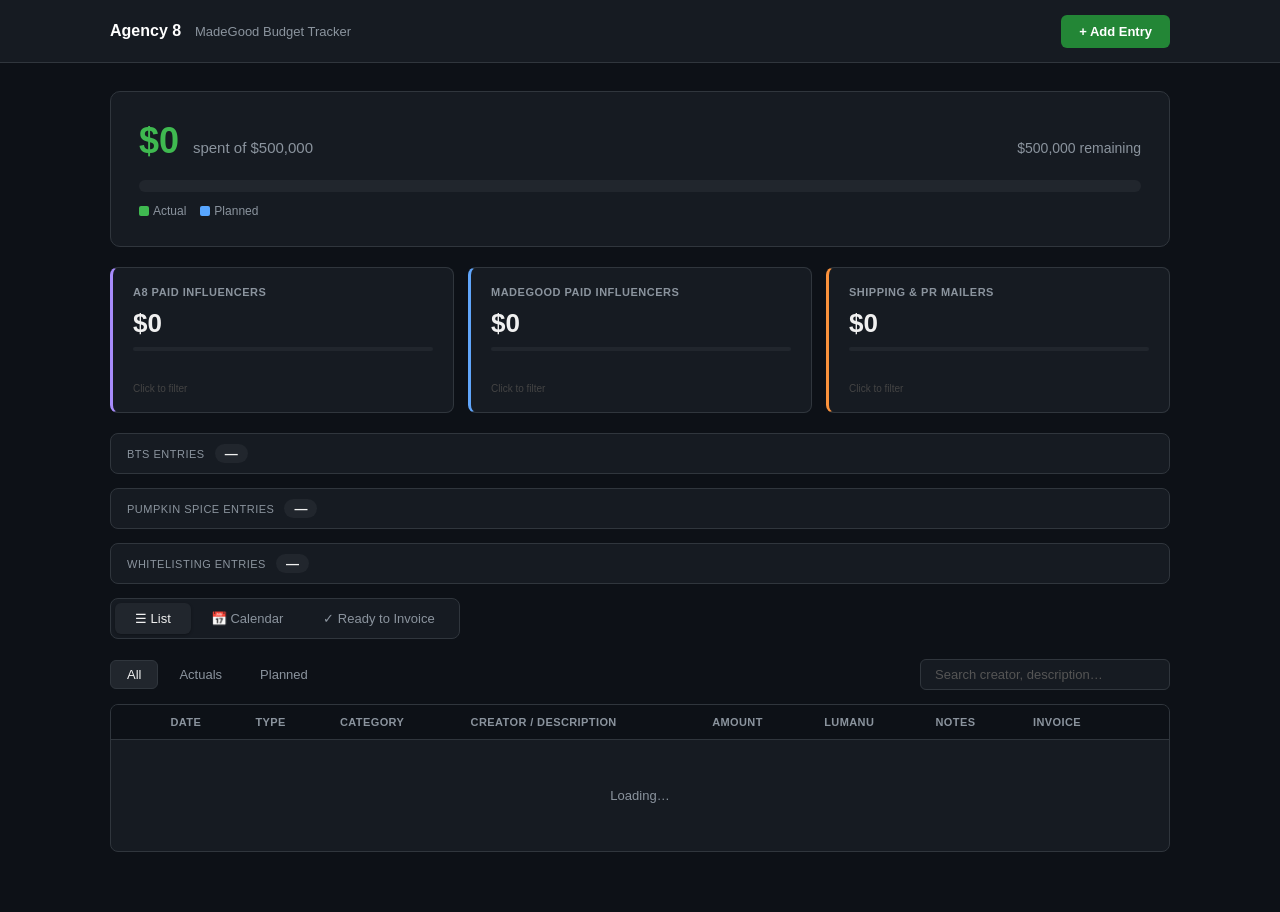
==== docs/index.html @ 58f73e16 "Replace Lumanu CSV export with direct API send Send to Lumanu now calls the new budget-tracker-luman" ====
<!DOCTYPE html>
<html lang="en">
<head>
  <meta charset="utf-8">
  <meta name="viewport" content="width=device-width, initial-scale=1">
  <title>MadeGood — Budget Tracker</title>
  <link rel="stylesheet" href="style.css">
</head>
<body>
<div class="app">

  <header class="header">
    <div class="header-inner">
      <div class="header-left">
        <span class="logo">Agency 8</span>
        <span class="logo-sub">MadeGood Budget Tracker</span>
      </div>
      <button class="btn-add" id="btn-add-entry">+ Add Entry</button>
    </div>
  </header>

  <div class="container">

    <!-- Budget bar -->
    <div class="budget-card">
      <div class="budget-top">
        <div>
          <span class="budget-num" id="total-spent">$0</span>
          <span class="budget-of">spent of $500,000</span>
        </div>
        <span class="budget-rem" id="total-remaining">$500,000 remaining</span>
      </div>
      <div class="progress-track">
        <div class="progress-fill actual" id="progress-actual" style="width:0%"></div>
        <div class="progress-fill planned" id="progress-planned" style="width:0%"></div>
      </div>
      <div class="legend">
        <span class="legend-dot actual"></span> Actual &nbsp;&nbsp;
        <span class="legend-dot planned"></span> Planned <span id="legend-planned-amt" style="color:#58a6ff;font-size:12px;font-weight:600"></span>
      </div>
    </div>

    <!-- DocuSign inbox (pending review) -->
    <div class="budget-card hidden" id="inbox-section" style="border:1px solid #d29922;background:#1c1607">
      <div style="font-weight:700;margin-bottom:2px">📥 Needs Review <span id="inbox-count" style="color:#d29922"></span></div>
      <div style="color:#8b949e;font-size:12px;margin-bottom:6px">Executed DocuSign contracts waiting to be logged. Click <strong>Assign + add</strong> to set the campaign &amp; amount and post it to the budget.</div>
      <div id="inbox-list"></div>
    </div>

    <!-- Category cards -->
    <div class="cat-grid">
      <div class="cat-card a8"   id="cc-a8_paid"       data-cat="a8_paid">
        <div class="cc-label">A8 Paid Influencers</div>
        <div class="cc-num"   id="cat-a8_paid-actual">$0</div>
        <div class="cc-bar-wrap"><div class="cc-bar-fill" id="cat-a8_paid-bar" style="width:0%"></div></div>
        <div class="cc-plan"  id="cat-a8_paid-planned"></div>
        <div class="cc-hint">Click to filter</div>
      </div>
      <div class="cat-card mg"   id="cc-madegood_paid"  data-cat="madegood_paid">
        <div class="cc-label">MadeGood Paid Influencers</div>
        <div class="cc-num"   id="cat-madegood_paid-actual">$0</div>
        <div class="cc-bar-wrap"><div class="cc-bar-fill" id="cat-madegood_paid-bar" style="width:0%"></div></div>
        <div class="cc-plan"  id="cat-madegood_paid-planned"></div>
        <div class="cc-hint">Click to filter</div>
      </div>
      <div class="cat-card ship" id="cc-shipping"       data-cat="shipping">
        <div class="cc-label">Shipping &amp; PR Mailers</div>
        <div class="cc-num"   id="cat-shipping-actual">$0</div>
        <div class="cc-bar-wrap"><div class="cc-bar-fill" id="cat-shipping-bar" style="width:0%"></div></div>
        <div class="cc-plan"  id="cat-shipping-planned"></div>
        <div class="cc-hint">Click to filter</div>
      </div>
    </div>

    <!-- BTS tally -->
    <div class="bts-tally">
      <span class="bts-label">BTS entries</span>
      <span class="bts-count" id="bts-count">—</span>
      <span class="bts-amt" id="bts-amt"></span>
    </div>

    <!-- Pumpkin Spice tally -->
    <div class="bts-tally">
      <span class="bts-label">Pumpkin Spice entries</span>
      <span class="bts-count" id="ps-count">—</span>
      <span class="bts-amt" id="ps-amt"></span>
    </div>

    <!-- Whitelisting tally -->
    <div class="bts-tally">
      <span class="bts-label">Whitelisting entries</span>
      <span class="bts-count" id="wl-count">—</span>
      <span class="bts-amt" id="wl-amt"></span>
    </div>

    <!-- Active filter banner -->
    <div class="filter-banner hidden" id="filter-banner">
      Showing: <strong id="filter-banner-label"></strong>
      <button class="filter-clear" id="filter-clear">✕ Clear filter</button>
    </div>

    <!-- View toggle -->
    <div class="view-toggle">
      <button class="vt-btn active" data-view="table" id="vt-table">☰ List</button>
      <button class="vt-btn"        data-view="calendar" id="vt-calendar">📅 Calendar</button>
      <button class="vt-btn"        data-view="invoice"  id="vt-invoice">✓ Ready to Invoice</button>
    </div>

    <!-- LIST VIEW -->
    <div id="view-table">
      <div class="toolbar">
        <div class="type-tabs">
          <button class="ttab active" data-filter="all">All</button>
          <button class="ttab" data-filter="actual">Actuals</button>
          <button class="ttab" data-filter="planned">Planned</button>
        </div>
        <input type="search" id="search-input" class="search-box" placeholder="Search creator, description…">
      </div>

      <!-- Lumanu bulk export bar -->
      <div class="lumanu-export-bar hidden" id="lumanu-export-bar">
        <span id="lumanu-export-count">0 selected</span>
        <button class="btn-sec" id="btn-clear-selection">Clear</button>
        <button class="btn-pri" id="btn-export-lumanu">⬇ Send to Lumanu</button>
      </div>

      <div class="table-wrap">
        <table class="tbl">
          <thead>
            <tr>
              <th></th>
              <th class="sh" data-col="date">Date</th>
              <th class="sh" data-col="entry_type">Type</th>
              <th class="sh" data-col="category">Category</th>
              <th>Creator / Description</th>
              <th class="sh" data-col="amount">Amount</th>
              <th>Lumanu</th>
              <th>Notes</th>
              <th>Invoice</th>
              <th></th>
            </tr>
          </thead>
          <tbody id="entries-tbody">
            <tr><td colspan="10" class="empty-cell">Loading…</td></tr>
          </tbody>
        </table>
      </div>
    </div>

    <!-- CALENDAR VIEW -->
    <div id="view-calendar" class="hidden">
      <div class="cal-nav-row">
        <button class="cal-btn" id="cal-prev">← Prev</button>
        <span class="cal-month-label" id="cal-title"></span>
        <button class="cal-btn" id="cal-next">Next →</button>
      </div>
      <div class="cal-key">
        <span class="cal-dot a8_paid">A8 Paid Influencers</span>
        <span class="cal-dot madegood_paid">MadeGood Paid Influencers</span>
        <span class="cal-dot shipping">Shipping &amp; PR Mailers</span>
        <span class="cal-key-dim">Dimmed = planned only</span>
      </div>
      <div class="cal-dow-row">
        <div>Sun</div><div>Mon</div><div>Tue</div><div>Wed</div>
        <div>Thu</div><div>Fri</div><div>Sat</div>
      </div>
      <div class="cal-grid" id="cal-days"></div>
      <div class="cal-detail hidden" id="cal-detail">
        <div class="cal-detail-hdr">
          <span id="cal-detail-date"></span>
          <button class="cal-close" id="cal-detail-close">✕</button>
        </div>
        <table class="tbl">
          <thead>
            <tr><th>Type</th><th>Category</th><th>Creator / Description</th><th>Amount</th><th>Notes</th></tr>
          </thead>
          <tbody id="cal-detail-tbody"></tbody>
        </table>
      </div>
    </div>

    <!-- INVOICE VIEW -->
    <div id="view-invoice" class="hidden">
      <div class="invoice-summary" id="invoice-summary"></div>
      <div class="table-wrap">
        <table class="tbl">
          <thead>
            <tr>
              <th class="sh" data-col="date">Date</th>
              <th class="sh" data-col="category">Category</th>
              <th>Creator / Description</th>
              <th class="sh" data-col="amount">Amount</th>
              <th>Notes</th>
              <th></th>
            </tr>
          </thead>
          <tbody id="invoice-tbody">
            <tr><td colspan="6" class="empty-cell">No entries marked ready to invoice.</td></tr>
          </tbody>
        </table>
      </div>
    </div>

  </div>

  <!-- Add Entry Modal -->
  <div class="overlay hidden" id="modal-overlay">
    <div class="modal">
      <div class="modal-hdr">
        <h3 id="modal-title">Add Entry</h3>
        <button class="modal-x" id="modal-close">✕</button>
      </div>
      <form id="entry-form">
        <div class="form-row">
          <div class="fld">
            <label>Date</label>
            <input type="date" id="f-date" required>
          </div>
          <div class="fld">
            <label>Type</label>
            <select id="f-type" required>
              <option value="actual">Actual</option>
              <option value="planned">Planned</option>
            </select>
          </div>
        </div>
        <div class="fld">
          <label>Category</label>
          <select id="f-category" required>
            <option value="">— select —</option>
            <option value="a8_paid">A8 Paid Influencers</option>
            <option value="madegood_paid">MadeGood Paid Influencers</option>
            <option value="shipping">Shipping &amp; PR Mailers</option>
          </select>
        </div>
        <div class="fld" id="field-handle">
          <label>Creator Handle</label>
          <input type="text" id="f-handle" placeholder="@username">
        </div>
        <div class="fld">
          <label>Description</label>
          <input type="text" id="f-description" placeholder="e.g. Wave 1 PR mailers…">
        </div>
        <div class="fld">
          <label>Amount ($)</label>
          <input type="number" id="f-amount" min="0" step="0.01" required placeholder="0.00">
        </div>
        <div class="fld">
          <label>Notes <span style="font-weight:400;text-transform:none;font-size:10px">(optional)</span></label>
          <textarea id="f-notes" rows="2" placeholder="Any extra context…"></textarea>
        </div>
        <div id="field-lumanu">
          <div class="fld">
            <label>Lumanu Billing ID <span style="font-weight:400;text-transform:none;font-size:10px">(Lumanu ID or billing email)</span></label>
            <input type="text" id="f-billing-id" placeholder="LU5231USHA or creator@email.com">
          </div>
          <div class="form-row">
            <div class="fld">
              <label>Due Date</label>
              <input type="date" id="f-due-date">
            </div>
            <div class="fld">
              <label>PO # <span style="font-weight:400;text-transform:none;font-size:10px">(optional)</span></label>
              <input type="text" id="f-po" placeholder="14512">
            </div>
          </div>
          <div class="fld">
            <label>Lumanu Status</label>
            <select id="f-lumanu-status">
              <option value="not_sent">Not Sent</option>
              <option value="needs_approval">Needs Approval</option>
              <option value="approved">Approved</option>
              <option value="pending">Pending</option>
              <option value="issued">Issued</option>
              <option value="canceled">Canceled</option>
            </select>
          </div>
        </div>
        <div class="modal-footer">
          <button type="button" class="btn-sec" id="btn-cancel">Cancel</button>
          <button type="submit" class="btn-pri" id="btn-submit">Add Entry</button>
        </div>
      </form>
    </div>
  </div>

  <!-- Convert to Actual -->
  <div class="overlay hidden" id="convert-overlay">
    <div class="modal modal-sm">
      <div class="modal-hdr">
        <h3>Convert to Actual</h3>
        <button class="modal-x" id="convert-close">✕</button>
      </div>
      <p style="color:#8b949e;font-size:13px;margin-bottom:16px">Planned: <strong id="convert-planned-amt" style="color:#58a6ff"></strong></p>
      <div class="fld">
        <label>Actual Amount ($)</label>
        <input type="number" id="convert-amount" min="0" step="0.01" placeholder="0.00">
        <div id="convert-diff" class="convert-diff"></div>
      </div>
      <div class="modal-footer">
        <button class="btn-sec" id="convert-cancel">Cancel</button>
        <button class="btn-pri" id="convert-confirm">Mark as Actual</button>
      </div>
    </div>
  </div>

  <!-- Delete confirm -->
  <div class="overlay hidden" id="delete-overlay">
    <div class="modal modal-sm">
      <div class="modal-hdr"><h3>Delete this entry?</h3></div>
      <p style="color:#8b949e;font-size:13px;margin-bottom:20px">This cannot be undone.</p>
      <div class="modal-footer">
        <button class="btn-sec" id="delete-cancel">Cancel</button>
        <button class="btn-danger" id="delete-confirm">Delete</button>
      </div>
    </div>
  </div>

</div>
<script src="config.js"></script>
<script src="app.js"></script>
</body>
</html>
---- docs/style.css ----
* { box-sizing: border-box; margin: 0; padding: 0; }

body {
  background: #0d1117;
  color: #f0f0f0;
  font-family: -apple-system, BlinkMacSystemFont, 'Segoe UI', sans-serif;
  font-size: 14px;
  min-height: 100vh;
}

.container {
  max-width: 1100px;
  margin: 0 auto;
  padding: 28px 20px 60px;
}

/* ── Header ── */
.header { background: #161b22; border-bottom: 1px solid #30363d; }
.header-inner {
  max-width: 1100px; margin: 0 auto;
  display: flex; align-items: center;
  justify-content: space-between;
  height: 62px; padding: 0 20px;
}
.logo { font-size: 16px; font-weight: 700; color: #fff; }
.logo-sub { font-size: 13px; color: #8b949e; margin-left: 10px; }
.btn-add {
  background: #238636; border: none; border-radius: 6px;
  color: #fff; cursor: pointer; font-size: 13px;
  font-weight: 600; padding: 9px 18px;
  transition: background 0.15s;
}
.btn-add:hover { background: #2ea043; }

/* ── Budget card ── */
.budget-card {
  background: #161b22; border: 1px solid #30363d;
  border-radius: 10px; padding: 28px;
  margin-bottom: 20px;
}
.budget-top {
  display: flex; justify-content: space-between;
  align-items: baseline; flex-wrap: wrap;
  gap: 8px; margin-bottom: 18px;
}
.budget-num  { font-size: 36px; font-weight: 700; color: #3fb950; }
.budget-of   { font-size: 15px; color: #8b949e; margin-left: 10px; }
.budget-rem  { font-size: 14px; color: #8b949e; }
.progress-track {
  height: 12px; background: #21262d;
  border-radius: 6px; overflow: hidden;
  display: flex; margin-bottom: 12px;
}
.progress-fill { height: 100%; transition: width 0.5s ease; }
.progress-fill.actual  { background: #3fb950; }
.progress-fill.planned { background: #58a6ff; }
.legend { font-size: 12px; color: #8b949e; display: flex; align-items: center; gap: 4px; }
.legend-dot {
  display: inline-block; width: 10px; height: 10px;
  border-radius: 2px;
}
.legend-dot.actual  { background: #3fb950; }
.legend-dot.planned { background: #58a6ff; }

/* ── Category cards ── */
.cat-grid {
  display: grid; grid-template-columns: repeat(3, 1fr);
  gap: 14px; margin-bottom: 20px;
}
@media (max-width: 680px) { .cat-grid { grid-template-columns: 1fr; } }

.cat-card {
  background: #161b22; border: 1px solid #30363d;
  border-radius: 8px; padding: 18px 20px;
  border-left: 3px solid transparent;
  cursor: pointer; transition: background 0.15s, border-color 0.15s;
  position: relative;
}
.cat-card:hover { background: #1c2128; }
.cat-card.selected {
  background: #1c2128;
  outline: 2px solid #58a6ff;
  outline-offset: -1px;
}
.cat-card.a8   { border-left-color: #a78bfa; }
.cat-card.mg   { border-left-color: #60a5fa; }
.cat-card.ship { border-left-color: #fb923c; }

.cc-label {
  font-size: 11px; text-transform: uppercase;
  letter-spacing: 0.5px; color: #8b949e;
  font-weight: 600; margin-bottom: 10px;
}
.cc-num   { font-size: 26px; font-weight: 700; margin-bottom: 4px; }
.cc-plan  { font-size: 12px; color: #58a6ff; min-height: 18px; }
.cc-hint  { font-size: 10px; color: #444; margin-top: 8px; }

/* ── Filter banner ── */
.filter-banner {
  background: #0d1f3c; border: 1px solid #1d4ed8;
  border-radius: 6px; padding: 10px 16px;
  margin-bottom: 16px; font-size: 13px;
  display: flex; align-items: center; gap: 12px;
  color: #93c5fd;
}
.filter-clear {
  background: none; border: 1px solid #1d4ed8;
  border-radius: 4px; color: #93c5fd;
  cursor: pointer; font-size: 12px; padding: 3px 10px;
  margin-left: auto;
}
.filter-clear:hover { background: #1d4ed8; color: #fff; }

/* ── View toggle ── */
.view-toggle {
  display: flex; gap: 0;
  background: #161b22; border: 1px solid #30363d;
  border-radius: 8px; padding: 4px;
  width: fit-content; margin-bottom: 20px;
}
.vt-btn {
  background: none; border: none;
  border-radius: 6px; color: #8b949e;
  cursor: pointer; font-size: 13px; font-weight: 500;
  padding: 8px 20px; transition: all 0.15s;
}
.vt-btn:hover { color: #f0f0f0; }
.vt-btn.active {
  background: #21262d; color: #f0f0f0;
  box-shadow: 0 1px 3px rgba(0,0,0,0.3);
}

/* ── Toolbar ── */
.toolbar {
  display: flex; align-items: center;
  justify-content: space-between;
  gap: 12px; margin-bottom: 14px; flex-wrap: wrap;
}
.type-tabs { display: flex; gap: 4px; }
.ttab {
  background: none; border: 1px solid transparent;
  border-radius: 6px; color: #8b949e;
  cursor: pointer; font-size: 13px; padding: 6px 16px;
  transition: all 0.15s;
}
.ttab:hover { color: #f0f0f0; }
.ttab.active {
  background: #21262d; border-color: #30363d;
  color: #f0f0f0;
}
.search-box {
  background: #161b22; border: 1px solid #30363d;
  border-radius: 6px; color: #f0f0f0;
  font-size: 13px; outline: none;
  padding: 7px 14px; width: 250px;
  transition: border-color 0.15s;
}
.search-box:focus { border-color: #58a6ff; }
.search-box::placeholder { color: #555; }

/* ── Table ── */
.table-wrap {
  background: #161b22; border: 1px solid #30363d;
  border-radius: 8px; overflow-x: auto;
}
.tbl { width: 100%; border-collapse: collapse; font-size: 13px; }
.tbl th {
  background: #0d1117; color: #8b949e;
  font-size: 11px; font-weight: 600;
  letter-spacing: 0.4px; padding: 11px 16px;
  text-align: left; text-transform: uppercase;
  border-bottom: 1px solid #30363d; white-space: nowrap;
}
.tbl th.sh { cursor: pointer; user-select: none; }
.tbl th.sh:hover { color: #f0f0f0; }
.tbl th.sorted { color: #58a6ff; }
.tbl td {
  padding: 13px 16px; border-bottom: 1px solid #21262d;
  vertical-align: middle;
}
.tbl tr:last-child td { border-bottom: none; }
.tbl tr:hover td { background: #1c2128; }
.tbl tr.dim td { opacity: 0.75; }
.empty-cell {
  color: #8b949e; text-align: center;
  padding: 48px !important;
}

/* Badges */
.badge-type {
  display: inline-block; font-size: 10px; font-weight: 700;
  padding: 3px 9px; border-radius: 10px; white-space: nowrap;
}
.badge-type.actual  { background: #0d2d1a; color: #3fb950; }
.badge-type.planned { background: #0d1f3c; color: #58a6ff; }

.badge-cat {
  display: inline-block; font-size: 11px;
  padding: 3px 9px; border-radius: 4px; white-space: nowrap;
}
.badge-cat.a8_paid       { background: #2d1f5e; color: #a78bfa; }
.badge-cat.madegood_paid { background: #0f2044; color: #60a5fa; }
.badge-cat.shipping      { background: #2d1f0f; color: #fb923c; }

.handle-text { font-family: monospace; font-size: 11px; color: #8b949e; margin-right: 4px; }
.amount-actual  { font-weight: 600; }
.amount-planned { font-weight: 600; color: #58a6ff; }
.note-text      { font-size: 12px; color: #8b949e; }

.btn-del {
  background: none; border: none; color: #444;
  cursor: pointer; font-size: 14px; padding: 4px 8px; border-radius: 4px;
}
.btn-del:hover { color: #f85149; background: #2d0000; }

.btn-edit {
  background: none; border: none; color: #444;
  cursor: pointer; font-size: 13px; padding: 4px 8px; border-radius: 4px;
}
.btn-edit:hover { color: #58a6ff; background: #0d1f3c; }

.btn-convert {
  background: none; border: 1px solid #1a4429;
  border-radius: 4px; color: #3fb950;
  cursor: pointer; font-size: 11px; font-weight: 600;
  padding: 3px 8px; white-space: nowrap;
}
.btn-convert:hover { background: #0d2d1a; }

.btn-invoice {
  background: none; border: 1px solid #30363d;
  border-radius: 4px; color: #555;
  cursor: pointer; font-size: 11px; font-weight: 600;
  padding: 3px 8px; white-space: nowrap;
  transition: all 0.15s;
}
.btn-invoice:hover { border-color: #3fb950; color: #3fb950; }
.btn-invoice.invoiced {
  background: #0d2d1a; border-color: #3fb950; color: #3fb950;
}

.btn-unmark {
  background: none; border: 1px solid #30363d;
  border-radius: 4px; color: #555;
  cursor: pointer; font-size: 11px; font-weight: 600;
  padding: 3px 8px; white-space: nowrap;
  transition: all 0.15s;
}
.btn-unmark:hover { border-color: #f85149; color: #f85149; }

.invoice-summary { margin-bottom: 16px; }
.invoice-total {
  background: #0d2d1a; border: 1px solid #3fb950;
  border-radius: 8px; padding: 16px 20px;
  display: flex; align-items: center; gap: 16px;
}
.invoice-total-label { font-size: 13px; color: #8b949e; }
.invoice-total-amt   { font-size: 28px; font-weight: 700; color: #3fb950; }
.invoice-total-count { font-size: 12px; color: #8b949e; margin-left: auto; }

.convert-diff {
  font-size: 12px; font-weight: 600;
  margin-top: 6px; min-height: 18px;
}
.convert-diff.under { color: #3fb950; }
.convert-diff.over  { color: #f85149; }

.row-variance {
  font-size: 11px; font-weight: 600; margin-top: 3px;
}
.row-variance.under { color: #3fb950; }
.row-variance.over  { color: #f85149; }

.cc-bar-wrap {
  height: 4px; background: #21262d;
  border-radius: 2px; overflow: hidden;
  margin: 8px 0 6px;
}
.cc-bar-fill {
  height: 100%; background: #3fb950;
  border-radius: 2px; transition: width 0.5s ease;
}

/* ── Calendar ── */
.cal-nav-row {
  display: flex; align-items: center;
  justify-content: space-between; margin-bottom: 16px;
}
.cal-month-label { font-size: 16px; font-weight: 600; }
.cal-btn {
  background: #161b22; border: 1px solid #30363d;
  border-radius: 6px; color: #f0f0f0;
  cursor: pointer; font-size: 13px; padding: 7px 16px;
}
.cal-btn:hover { background: #1c2128; }

.cal-key {
  display: flex; align-items: center;
  gap: 10px; margin-bottom: 16px; flex-wrap: wrap;
}
.cal-key-dim { font-size: 11px; color: #555; margin-left: 4px; }

.cal-dow-row {
  display: grid; grid-template-columns: repeat(7, 1fr);
  gap: 3px; margin-bottom: 3px;
  text-align: center;
}
.cal-dow-row div {
  font-size: 11px; font-weight: 600;
  text-transform: uppercase; letter-spacing: 0.5px;
  color: #8b949e; padding: 8px 0;
}
.cal-grid {
  display: grid; grid-template-columns: repeat(7, 1fr); gap: 3px;
}
.cal-day {
  background: #161b22; border: 1px solid #30363d;
  border-radius: 6px; min-height: 90px; padding: 10px;
}
.cal-day.clickable { cursor: pointer; }
.cal-day.clickable:hover { background: #1c2128; border-color: #8b949e; }
.cal-day.is-today { border-color: #58a6ff; }
.cal-day.faded { background: #0d1117; border-color: #1a1f27; opacity: 0.35; }
.cal-day-num { font-size: 12px; font-weight: 600; color: #8b949e; margin-bottom: 6px; }
.cal-day.is-today .cal-day-num { color: #58a6ff; }
.cal-dot {
  font-size: 11px; font-weight: 600;
  padding: 2px 6px; border-radius: 3px;
  display: inline-block; margin-bottom: 3px;
}
.cal-dot.a8_paid       { background: #2d1f5e; color: #a78bfa; }
.cal-dot.madegood_paid { background: #0f2044; color: #60a5fa; }
.cal-dot.shipping      { background: #2d1f0f; color: #fb923c; }
.cal-dot.cal-dot-plan  { opacity: 0.55; }

.cal-detail {
  background: #161b22; border: 1px solid #30363d;
  border-radius: 8px; margin-top: 16px; overflow: hidden;
}
.cal-detail-hdr {
  display: flex; justify-content: space-between;
  align-items: center; padding: 14px 18px;
  border-bottom: 1px solid #30363d;
  font-weight: 600; font-size: 14px;
}
.cal-close {
  background: none; border: none;
  color: #8b949e; cursor: pointer; font-size: 14px;
}
.cal-close:hover { color: #f0f0f0; }

/* ── Modals ── */
.overlay {
  position: fixed; inset: 0;
  background: rgba(0,0,0,0.65);
  display: flex; align-items: center;
  justify-content: center; z-index: 100;
}
.modal {
  background: #161b22; border: 1px solid #30363d;
  border-radius: 10px; padding: 26px;
  width: 460px; max-width: 95vw;
  max-height: 90vh; overflow-y: auto;
}
.modal-sm { width: 360px; }
.modal-hdr {
  display: flex; justify-content: space-between;
  align-items: center; margin-bottom: 22px;
}
.modal-hdr h3 { font-size: 16px; font-weight: 600; }
.modal-x {
  background: none; border: none;
  color: #8b949e; cursor: pointer; font-size: 16px;
}
.modal-x:hover { color: #f0f0f0; }

.fld { margin-bottom: 15px; }
.form-row { display: flex; gap: 14px; }
.form-row .fld { flex: 1; }
label {
  display: block; font-size: 11px;
  color: #8b949e; text-transform: uppercase;
  letter-spacing: 0.4px; font-weight: 600; margin-bottom: 5px;
}
input, select, textarea {
  width: 100%; background: #0d1117;
  border: 1px solid #30363d; border-radius: 5px;
  color: #f0f0f0; font-size: 13px;
  padding: 8px 11px; outline: none;
  font-family: inherit;
}
input:focus, select:focus, textarea:focus { border-color: #58a6ff; }
textarea { resize: none; }
select option { background: #161b22; }
input::placeholder, textarea::placeholder { color: #555; }

.modal-footer {
  display: flex; gap: 10px;
  justify-content: flex-end; margin-top: 22px;
}
.btn-sec {
  background: none; border: 1px solid #30363d;
  border-radius: 6px; color: #8b949e;
  cursor: pointer; font-size: 13px; padding: 8px 18px;
}
.btn-sec:hover { border-color: #8b949e; color: #f0f0f0; }
.btn-pri {
  background: #238636; border: none;
  border-radius: 6px; color: #fff;
  cursor: pointer; font-size: 13px;
  font-weight: 600; padding: 8px 20px;
}
.btn-pri:hover { background: #2ea043; }
.btn-pri:disabled { background: #21262d; color: #555; cursor: not-allowed; }
.btn-danger {
  background: #b91c1c; border: none;
  border-radius: 6px; color: #fff;
  cursor: pointer; font-size: 13px;
  font-weight: 600; padding: 8px 20px;
}
.btn-danger:hover { background: #dc2626; }

.hidden { display: none !important; }

/* ── BTS tally ── */
.bts-tally {
  display: flex; align-items: center; gap: 10px;
  background: #161b22; border: 1px solid #30363d;
  border-radius: 8px; padding: 10px 16px;
  margin-bottom: 14px; font-size: 13px;
}
.bts-label { color: #8b949e; font-size: 11px; text-transform: uppercase; letter-spacing: .5px; }
.bts-count { font-weight: 700; color: #f0f0f0; background: #21262d; border-radius: 20px; padding: 2px 10px; }
.bts-amt   { color: #3fb950; font-size: 12px; }


/* ── Planned bar hover tooltip ── */
.progress-fill[data-tooltip] { position: relative; overflow: visible; cursor: pointer; }
.progress-fill[data-tooltip]::after {
  content: attr(data-tooltip);
  position: absolute;
  top: calc(100% + 8px);
  left: 50%;
  transform: translateX(-50%);
  background: #21262d;
  color: #58a6ff;
  font-weight: 600;
  padding: 5px 12px;
  border-radius: 6px;
  font-size: 12px;
  white-space: nowrap;
  pointer-events: none;
  opacity: 0;
  transition: opacity 0.15s;
  border: 1px solid #30363d;
  z-index: 100;
}
.progress-fill[data-tooltip]:hover::after { opacity: 1; }

/* Allow tooltip to escape progress bar */
.progress-track { overflow: visible; }
.progress-track .progress-fill.actual { border-radius: 0; }

/* ── Lumanu ── */
.badge-lumanu {
  display: inline-block; font-size: 10px; font-weight: 700;
  padding: 3px 8px; border-radius: 10px; white-space: nowrap;
  text-transform: uppercase; letter-spacing: .3px;
}
.badge-lumanu.not_sent       { background: #21262d; color: #8b949e; }
.badge-lumanu.needs_approval { background: #2d2107; color: #d29922; }
.badge-lumanu.approved       { background: #0d1f3c; color: #58a6ff; }
.badge-lumanu.pending        { background: #2d1f0f; color: #fb923c; }
.badge-lumanu.issued         { background: #0d2d1a; color: #3fb950; }
.badge-lumanu.canceled       { background: #2d0d0d; color: #f85149; }

.lumanu-export-bar {
  display: flex; align-items: center; gap: 12px;
  background: #0d2d1a; border: 1px solid #3fb950;
  border-radius: 8px; padding: 10px 16px;
  margin-bottom: 14px; font-size: 13px; color: #3fb950; font-weight: 600;
}
.lumanu-export-bar .btn-pri { margin-left: auto; }

.row-check { width: auto; cursor: pointer; }
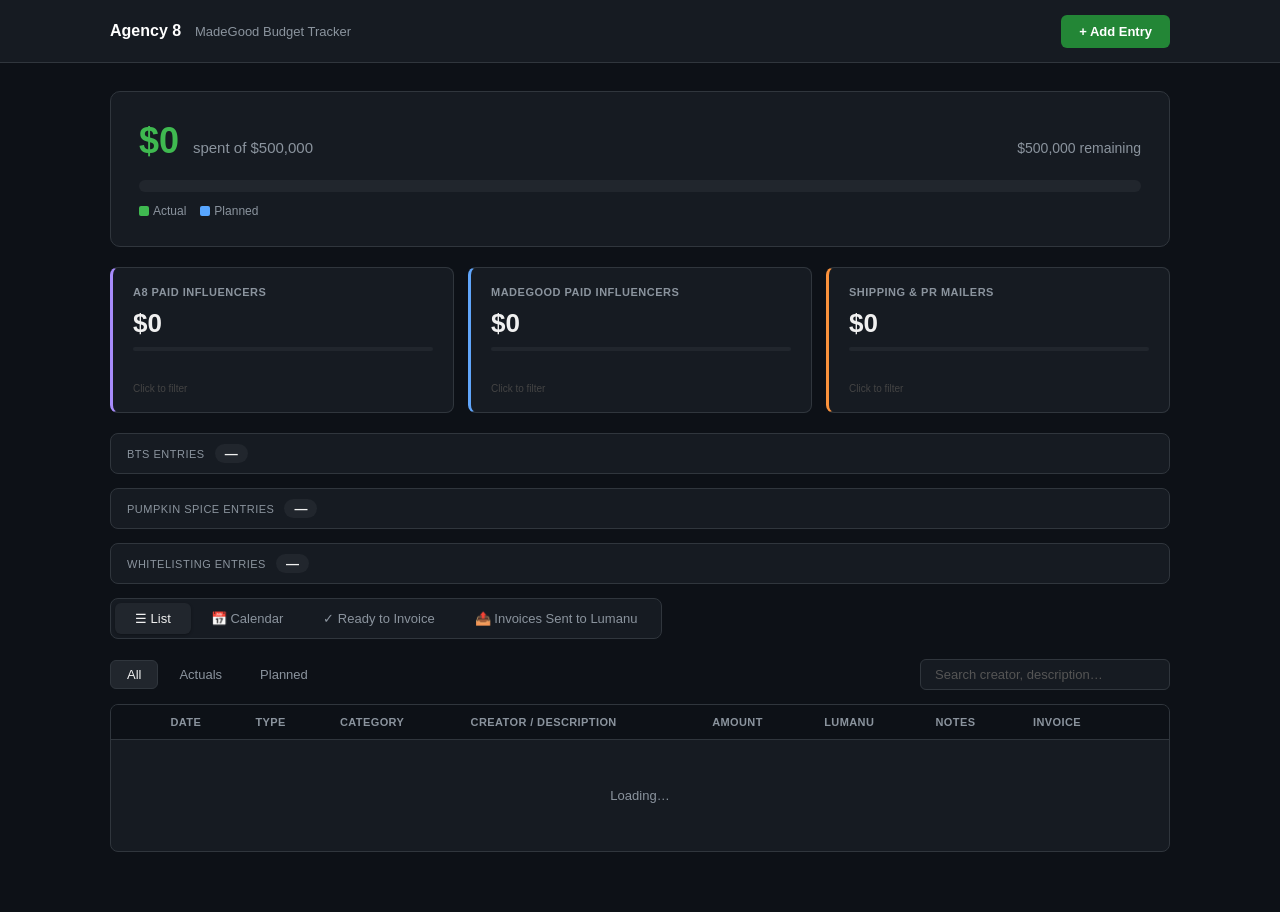
==== commit 51c18ca1: "Add "Invoices Sent to Lumanu" tab Shows every entry with a lumanu_payable_id (i.e. actually sent), w" ====
--- a/docs/index.html
+++ b/docs/index.html
@@ -104,6 +104,7 @@
       <button class="vt-btn active" data-view="table" id="vt-table">☰ List</button>
       <button class="vt-btn"        data-view="calendar" id="vt-calendar">📅 Calendar</button>
       <button class="vt-btn"        data-view="invoice"  id="vt-invoice">✓ Ready to Invoice</button>
+      <button class="vt-btn"        data-view="sent"     id="vt-sent">📤 Invoices Sent to Lumanu</button>
     </div>
 
     <!-- LIST VIEW -->
@@ -201,6 +202,28 @@
       </div>
     </div>
 
+    <!-- SENT TO LUMANU VIEW -->
+    <div id="view-sent" class="hidden">
+      <div class="invoice-summary" id="sent-summary"></div>
+      <div class="table-wrap">
+        <table class="tbl">
+          <thead>
+            <tr>
+              <th class="sh" data-col="date">Date</th>
+              <th class="sh" data-col="category">Category</th>
+              <th>Creator / Description</th>
+              <th class="sh" data-col="amount">Amount</th>
+              <th>Sent To</th>
+              <th>Lumanu Status</th>
+            </tr>
+          </thead>
+          <tbody id="sent-tbody">
+            <tr><td colspan="6" class="empty-cell">No invoices sent to Lumanu yet.</td></tr>
+          </tbody>
+        </table>
+      </div>
+    </div>
+
   </div>
 
   <!-- Add Entry Modal -->
--- a/docs/style.css
+++ b/docs/style.css
@@ -218,6 +218,13 @@
   cursor: pointer; font-size: 13px; padding: 4px 8px; border-radius: 4px;
 }
 .btn-edit:hover { color: #58a6ff; background: #0d1f3c; }
+
+.btn-attach-invoice, .btn-view-invoice {
+  background: none; border: none; color: #444;
+  cursor: pointer; font-size: 13px; padding: 4px 6px; border-radius: 4px;
+}
+.btn-attach-invoice:hover { color: #d29922; background: #2d2107; }
+.btn-view-invoice:hover   { color: #3fb950; background: #0d2d1a; }
 
 .btn-convert {
   background: none; border: 1px solid #1a4429;
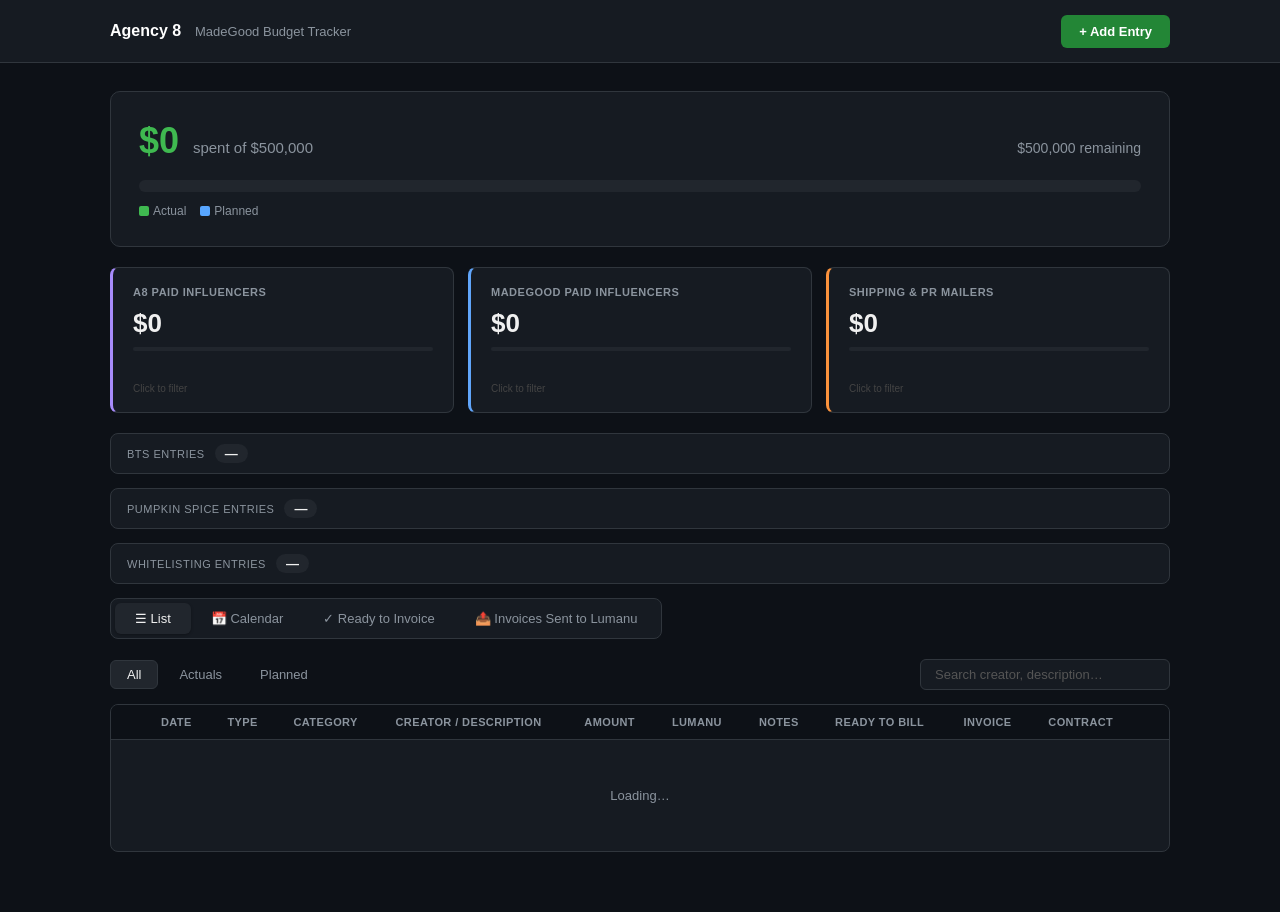
==== commit beb615eb: "fix" ====
--- a/docs/index.html
+++ b/docs/index.html
@@ -137,12 +137,14 @@
               <th class="sh" data-col="amount">Amount</th>
               <th>Lumanu</th>
               <th>Notes</th>
+              <th>Ready to Bill</th>
               <th>Invoice</th>
+              <th>Contract</th>
               <th></th>
             </tr>
           </thead>
           <tbody id="entries-tbody">
-            <tr><td colspan="10" class="empty-cell">Loading…</td></tr>
+            <tr><td colspan="12" class="empty-cell">Loading…</td></tr>
           </tbody>
         </table>
       </div>
--- a/docs/style.css
+++ b/docs/style.css
@@ -219,12 +219,13 @@
 }
 .btn-edit:hover { color: #58a6ff; background: #0d1f3c; }
 
-.btn-attach-invoice, .btn-view-invoice {
+.btn-attach-invoice, .btn-view-invoice, .btn-add-contract, .btn-view-contract {
   background: none; border: none; color: #444;
   cursor: pointer; font-size: 13px; padding: 4px 6px; border-radius: 4px;
-}
-.btn-attach-invoice:hover { color: #d29922; background: #2d2107; }
-.btn-view-invoice:hover   { color: #3fb950; background: #0d2d1a; }
+  text-decoration: none; display: inline-block;
+}
+.btn-attach-invoice:hover, .btn-add-contract:hover { color: #d29922; background: #2d2107; }
+.btn-view-invoice:hover, .btn-view-contract:hover { color: #3fb950; background: #0d2d1a; }
 
 .btn-convert {
   background: none; border: 1px solid #1a4429;
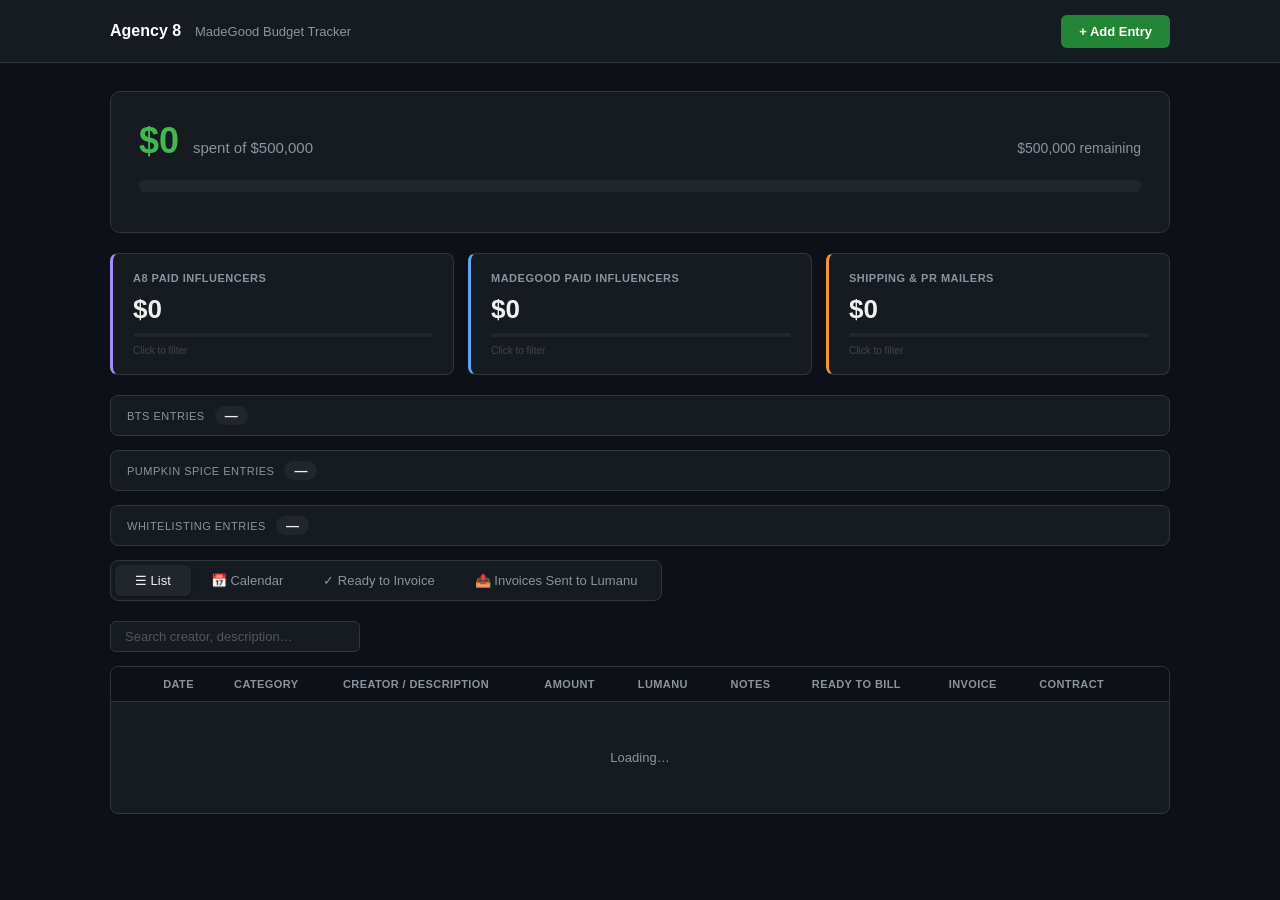
==== commit 1a0ec979: "fix" ====
--- a/docs/index.html
+++ b/docs/index.html
@@ -32,18 +32,13 @@
       </div>
       <div class="progress-track">
         <div class="progress-fill actual" id="progress-actual" style="width:0%"></div>
-        <div class="progress-fill planned" id="progress-planned" style="width:0%"></div>
-      </div>
-      <div class="legend">
-        <span class="legend-dot actual"></span> Actual &nbsp;&nbsp;
-        <span class="legend-dot planned"></span> Planned <span id="legend-planned-amt" style="color:#58a6ff;font-size:12px;font-weight:600"></span>
       </div>
     </div>
 
     <!-- DocuSign inbox (pending review) -->
     <div class="budget-card hidden" id="inbox-section" style="border:1px solid #d29922;background:#1c1607">
       <div style="font-weight:700;margin-bottom:2px">📥 Needs Review <span id="inbox-count" style="color:#d29922"></span></div>
-      <div style="color:#8b949e;font-size:12px;margin-bottom:6px">Executed DocuSign contracts waiting to be logged. Click <strong>Assign + add</strong> to set the campaign &amp; amount and post it to the budget.</div>
+      <div style="color:#8b949e;font-size:12px;margin-bottom:6px">Executed DocuSign contracts and submitted invoices waiting to be logged (each row is tagged which). Click <strong>Assign + add</strong> to set the campaign &amp; amount and post it to the budget.</div>
       <div id="inbox-list"></div>
     </div>
 
@@ -53,21 +48,18 @@
         <div class="cc-label">A8 Paid Influencers</div>
         <div class="cc-num"   id="cat-a8_paid-actual">$0</div>
         <div class="cc-bar-wrap"><div class="cc-bar-fill" id="cat-a8_paid-bar" style="width:0%"></div></div>
-        <div class="cc-plan"  id="cat-a8_paid-planned"></div>
         <div class="cc-hint">Click to filter</div>
       </div>
       <div class="cat-card mg"   id="cc-madegood_paid"  data-cat="madegood_paid">
         <div class="cc-label">MadeGood Paid Influencers</div>
         <div class="cc-num"   id="cat-madegood_paid-actual">$0</div>
         <div class="cc-bar-wrap"><div class="cc-bar-fill" id="cat-madegood_paid-bar" style="width:0%"></div></div>
-        <div class="cc-plan"  id="cat-madegood_paid-planned"></div>
         <div class="cc-hint">Click to filter</div>
       </div>
       <div class="cat-card ship" id="cc-shipping"       data-cat="shipping">
         <div class="cc-label">Shipping &amp; PR Mailers</div>
         <div class="cc-num"   id="cat-shipping-actual">$0</div>
         <div class="cc-bar-wrap"><div class="cc-bar-fill" id="cat-shipping-bar" style="width:0%"></div></div>
-        <div class="cc-plan"  id="cat-shipping-planned"></div>
         <div class="cc-hint">Click to filter</div>
       </div>
     </div>
@@ -110,11 +102,6 @@
     <!-- LIST VIEW -->
     <div id="view-table">
       <div class="toolbar">
-        <div class="type-tabs">
-          <button class="ttab active" data-filter="all">All</button>
-          <button class="ttab" data-filter="actual">Actuals</button>
-          <button class="ttab" data-filter="planned">Planned</button>
-        </div>
         <input type="search" id="search-input" class="search-box" placeholder="Search creator, description…">
       </div>
 
@@ -131,7 +118,6 @@
             <tr>
               <th></th>
               <th class="sh" data-col="date">Date</th>
-              <th class="sh" data-col="entry_type">Type</th>
               <th class="sh" data-col="category">Category</th>
               <th>Creator / Description</th>
               <th class="sh" data-col="amount">Amount</th>
@@ -144,7 +130,7 @@
             </tr>
           </thead>
           <tbody id="entries-tbody">
-            <tr><td colspan="12" class="empty-cell">Loading…</td></tr>
+            <tr><td colspan="11" class="empty-cell">Loading…</td></tr>
           </tbody>
         </table>
       </div>
@@ -161,7 +147,6 @@
         <span class="cal-dot a8_paid">A8 Paid Influencers</span>
         <span class="cal-dot madegood_paid">MadeGood Paid Influencers</span>
         <span class="cal-dot shipping">Shipping &amp; PR Mailers</span>
-        <span class="cal-key-dim">Dimmed = planned only</span>
       </div>
       <div class="cal-dow-row">
         <div>Sun</div><div>Mon</div><div>Tue</div><div>Wed</div>
@@ -175,7 +160,7 @@
         </div>
         <table class="tbl">
           <thead>
-            <tr><th>Type</th><th>Category</th><th>Creator / Description</th><th>Amount</th><th>Notes</th></tr>
+            <tr><th>Category</th><th>Creator / Description</th><th>Amount</th><th>Notes</th></tr>
           </thead>
           <tbody id="cal-detail-tbody"></tbody>
         </table>
@@ -236,18 +221,9 @@
         <button class="modal-x" id="modal-close">✕</button>
       </div>
       <form id="entry-form">
-        <div class="form-row">
-          <div class="fld">
-            <label>Date</label>
-            <input type="date" id="f-date" required>
-          </div>
-          <div class="fld">
-            <label>Type</label>
-            <select id="f-type" required>
-              <option value="actual">Actual</option>
-              <option value="planned">Planned</option>
-            </select>
-          </div>
+        <div class="fld">
+          <label>Date</label>
+          <input type="date" id="f-date" required>
         </div>
         <div class="fld">
           <label>Category</label>
@@ -309,26 +285,6 @@
     </div>
   </div>
 
-  <!-- Convert to Actual -->
-  <div class="overlay hidden" id="convert-overlay">
-    <div class="modal modal-sm">
-      <div class="modal-hdr">
-        <h3>Convert to Actual</h3>
-        <button class="modal-x" id="convert-close">✕</button>
-      </div>
-      <p style="color:#8b949e;font-size:13px;margin-bottom:16px">Planned: <strong id="convert-planned-amt" style="color:#58a6ff"></strong></p>
-      <div class="fld">
-        <label>Actual Amount ($)</label>
-        <input type="number" id="convert-amount" min="0" step="0.01" placeholder="0.00">
-        <div id="convert-diff" class="convert-diff"></div>
-      </div>
-      <div class="modal-footer">
-        <button class="btn-sec" id="convert-cancel">Cancel</button>
-        <button class="btn-pri" id="convert-confirm">Mark as Actual</button>
-      </div>
-    </div>
-  </div>
-
   <!-- Delete confirm -->
   <div class="overlay hidden" id="delete-overlay">
     <div class="modal modal-sm">
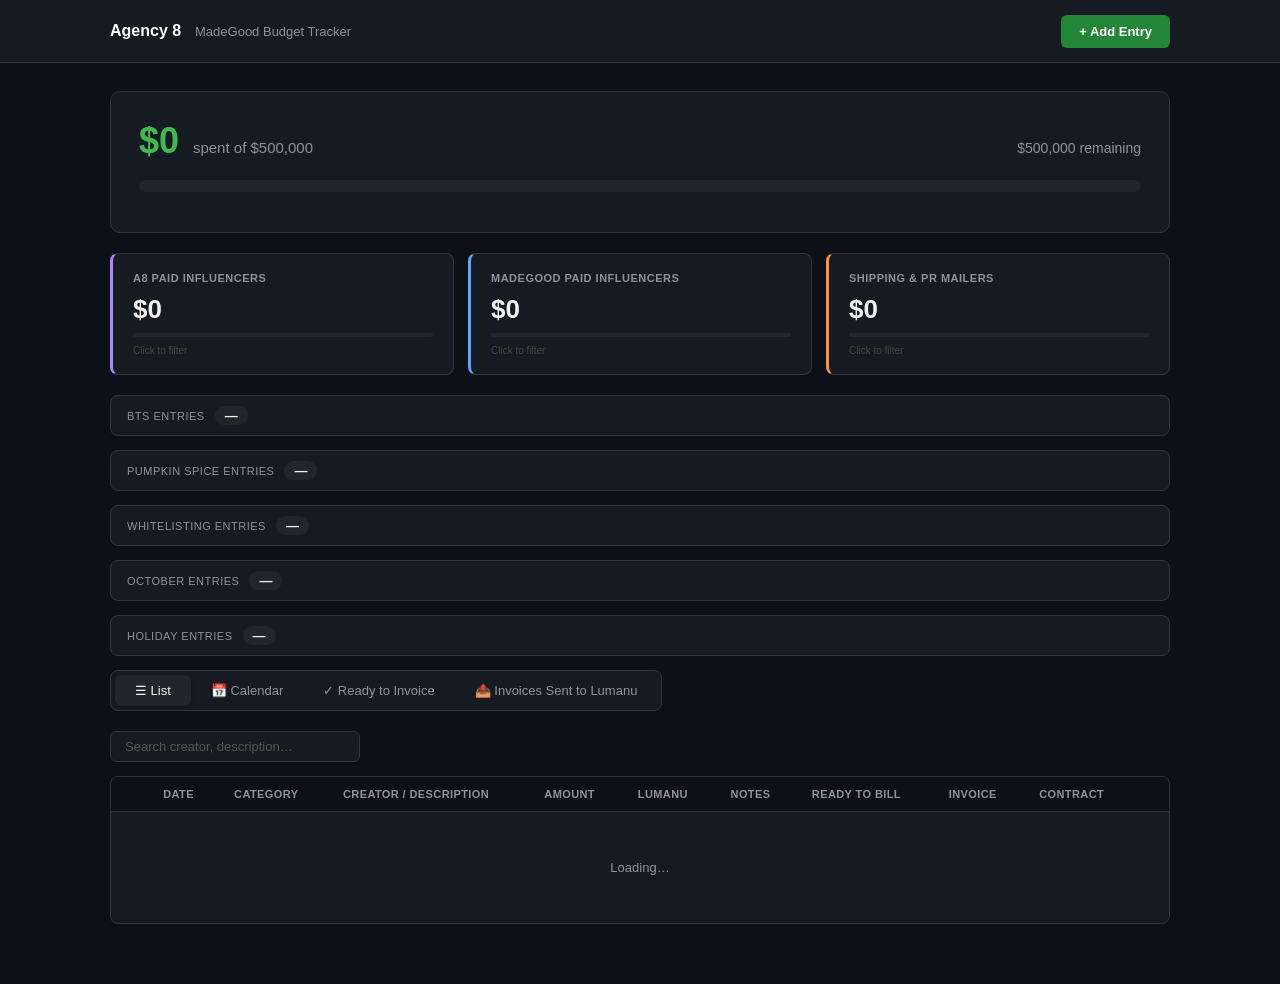
==== commit afecdf67: "fix" ====
--- a/docs/index.html
+++ b/docs/index.html
@@ -38,7 +38,7 @@
     <!-- DocuSign inbox (pending review) -->
     <div class="budget-card hidden" id="inbox-section" style="border:1px solid #d29922;background:#1c1607">
       <div style="font-weight:700;margin-bottom:2px">📥 Needs Review <span id="inbox-count" style="color:#d29922"></span></div>
-      <div style="color:#8b949e;font-size:12px;margin-bottom:6px">Executed DocuSign contracts and submitted invoices waiting to be logged (each row is tagged which). Click <strong>Assign + add</strong> to set the campaign &amp; amount and post it to the budget.</div>
+      <div style="color:#8b949e;font-size:12px;margin-bottom:6px" id="inbox-desc"></div>
       <div id="inbox-list"></div>
     </div>
 
@@ -83,6 +83,20 @@
       <span class="bts-label">Whitelisting entries</span>
       <span class="bts-count" id="wl-count">—</span>
       <span class="bts-amt" id="wl-amt"></span>
+    </div>
+
+    <!-- October campaign tally -->
+    <div class="bts-tally">
+      <span class="bts-label">October entries</span>
+      <span class="bts-count" id="oct-count">—</span>
+      <span class="bts-amt" id="oct-amt"></span>
+    </div>
+
+    <!-- Holiday campaign tally -->
+    <div class="bts-tally">
+      <span class="bts-label">Holiday entries</span>
+      <span class="bts-count" id="hol-count">—</span>
+      <span class="bts-amt" id="hol-amt"></span>
     </div>
 
     <!-- Active filter banner -->
@@ -192,6 +206,7 @@
     <!-- SENT TO LUMANU VIEW -->
     <div id="view-sent" class="hidden">
       <div class="invoice-summary" id="sent-summary"></div>
+      <button class="btn-sec" id="btn-refresh-lumanu" style="margin-bottom:12px">🔄 Refresh Lumanu Status</button>
       <div class="table-wrap">
         <table class="tbl">
           <thead>
@@ -297,6 +312,22 @@
     </div>
   </div>
 
+  <!-- Possible duplicate (2026-10-14, Emmett — invoices coming through that
+       duplicate an already-manually-added entry for the same creator) -->
+  <div class="overlay hidden" id="dup-overlay">
+    <div class="modal">
+      <div class="modal-hdr"><h3>Possible duplicate</h3></div>
+      <p style="color:#8b949e;font-size:13px;margin-bottom:14px">
+        <strong id="dup-handle"></strong> already has an entry in this tracker — is this the same payment?
+      </p>
+      <div id="dup-compare" style="display:grid;grid-template-columns:1fr 1fr;gap:12px;margin-bottom:20px"></div>
+      <div class="modal-footer">
+        <button class="btn-sec" id="dup-keep-both">No, keep both</button>
+        <button class="btn-pri" id="dup-replace">Yes, replace the old one</button>
+      </div>
+    </div>
+  </div>
+
 </div>
 <script src="config.js"></script>
 <script src="app.js"></script>
